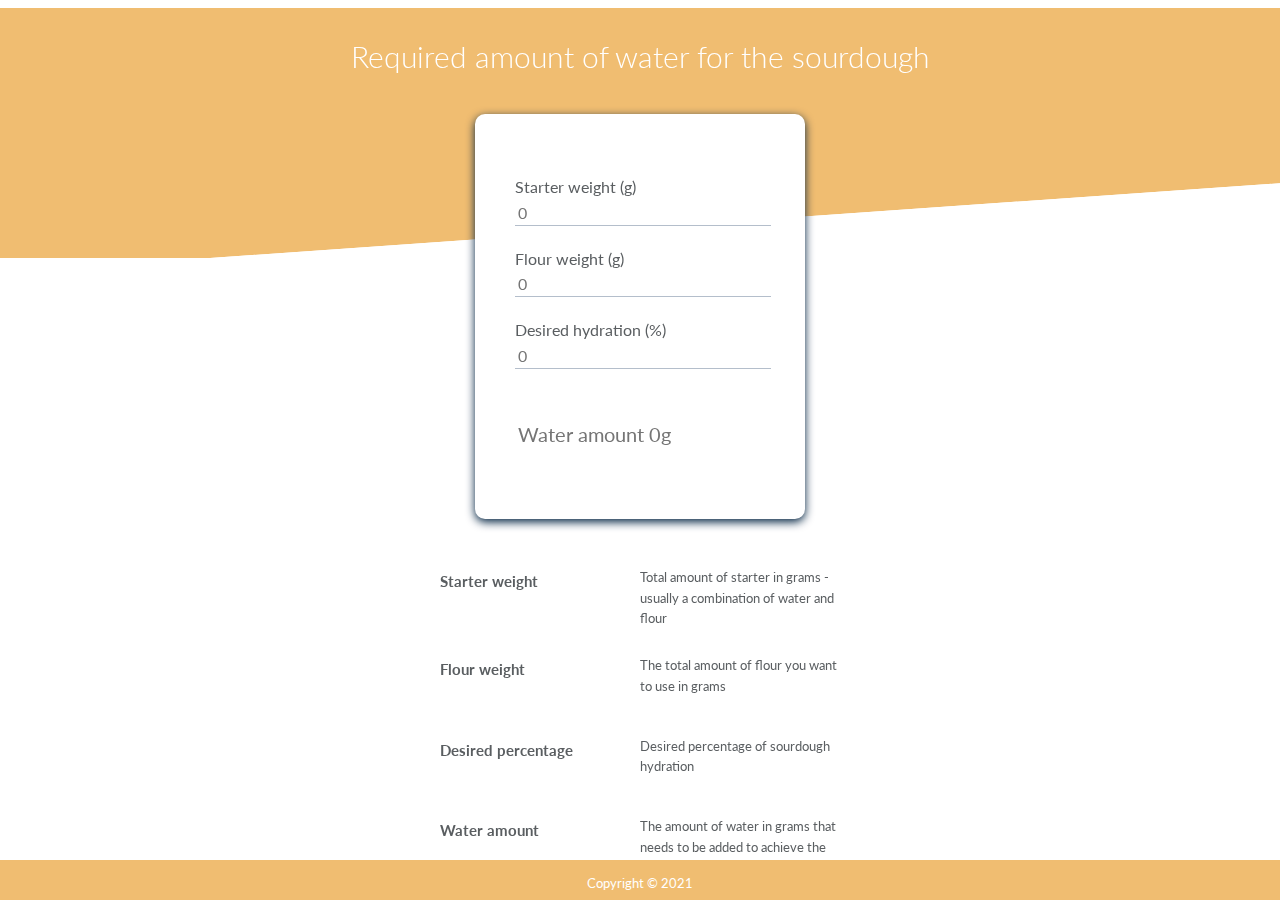
==== index.html @ 31566a31 "Initial commit" ====
<!DOCTYPE html>
<html>
    <head>
        <meta charset="utf-8">
        <meta http-equiv="X-UA-Compatible" content="IE=edge">
        <title>Sourdough</title>
        <link rel="shortcut icon" type="image/png" href="images/sourdough_bread.png"/>
        <meta name="description" content="Calculate the water amount needed for making sourdough usually for bread based on starter, flour amount and desired percentage.">
        <meta name="viewport" content="width=device-width, initial-scale=1">
        <link rel="stylesheet" href="css/styles.css">
    </head>
    <body>       
        <section class="dough">
            <div class="container">
                <h1>Required amount of water for the sourdough</h1>
                <div class="dough-form">
                    <div class="dough-input">
                        <label for="starter">Starter weight (g)</label>
                        <input type="number" id="starter" placeholder="0" required>
                    </div>
                    <div class="dough-input">
                        <label for="flour">Flour weight (g)</label>
                        <input type="number" id="flour" placeholder="0" required>
                    </div>
                    <div class="dough-input">
                        <label for="percentage">Desired hydration (%)</label>
                        <input type="number" id="percentage" placeholder="0" required>
                    </div>
                    <div class="output">
                        <input type="text" id="water" placeholder="Water amount 0g" disabled>
                    </div>
                </div>
                <div class="legend">
                    <h3>Starter weight</h3>
                    <p>Total amount of starter in grams - usually a combination of water and flour</p>
                    <h3>Flour weight</h3>
                    <p>The total amount of flour you want to use in grams</p>
                    <h3>Desired percentage</h3>
                    <p>Desired percentage of sourdough hydration</p>
                    <h3>Water amount</h3>
                    <p>The amount of water in grams that needs to be added to achieve the desired percentage of hydration of the sourdough. Assuming that starter is made of 50% water and 50% of flour.</p>
                </div>
            </div>
        </div>
        <footer class="footer">
            <p>Copyright &copy 2021</p>
        </footer>

        <script>
            document.getElementById('flour').addEventListener('input', () => calculate());
            document.getElementById('starter').addEventListener('input', () => calculate());
            document.getElementById('percentage').addEventListener('input', () => calculate());
            function calculate() {
                const starter = parseInt(document.getElementById('starter').value) || 0;
                const flour = parseInt(document.getElementById('flour').value) || 0;
                const percentage = parseInt(document.getElementById('percentage').value) || 0;
                let water = (percentage*(flour + starter/2) - (100 * (starter/2)))/100;

                if (water < 0)
                    document.getElementById('water').setAttribute('placeholder', "Amount is less than 0")
                else 
                    document.getElementById('water').setAttribute('placeholder', water ? water + "g of water" : "Cannot be calculated")
            }
        </script>
    </body>
</html>
---- css/styles.css ----
@import url('https://fonts.googleapis.com/css2?family=Lato:wght@300&display=swap');

:root {
    --primary-color: #5a5e61;
    --secondary-color: #f0bd71;
    --dark-color: #002240;
    --light-color: #fff;
    --medium-color: #b4becb;
}

body {
    font-family: "Lato", sans-serif;
    line-height: 1.6;
}

label {
    color: var(--primary-color);
}

.container {
    max-width: 1100px;
    margin: 0 auto;
    overflow: auto;
    padding: 0 40px;
    display: flex;
    flex-flow: column wrap;
    justify-content: center;
    align-items: center;
}

.dough {
    height: 250px;
    background-color: var(--secondary-color);
    color: var(--light-color);
    position: fixed;
    right: 0;
    left: 0;
}

.legend {
    display: grid;
    color:var(--primary-color);
    margin: 20px;
    padding: 5px;
    grid-template-columns: repeat(2, 1fr);
    grid-template-rows: repeat(4, 1fr);
    width: 400px;
    height: 400px;
}

.dough::before,
.dough::after {
    content: "";
    position: absolute;
    height: 100px;
    bottom: -70px;
    right: 0;
    left: 0;
    background: var(--light-color);
    transform: skewY(-4deg);
    -webkit-transform: skewY(-4deg);
    -moz-transform: skewY(-4deg);
    -ms-transform: skewY(-4deg);
}

h1 {
    font-weight: 300;
    font-size: 30px;
    line-height: 1.2;
    margin: 30px 0;
}

h3 {
    font-size: 15px;
}

p {
    font-size: 13px;
}

.dough-form {
    position: relative;
    overflow: visible;
    top: 0;
    right: 0;
    bottom: 0;
    left: 0;
    height: 220;
    width: 250px;
    background-color: var(--light-color);
    color: var(--primary-color);
    border-radius: 10px;
    box-shadow: 0 3px 10px var(--dark-color);
    padding: 40px;
    margin: 10px;
    flex: 1;
    z-index: 100;

}

.dough-form .dough-input {
    margin: 20px 0;
}

.output input[type='text']{
    margin: 30px 0;
    border: 0;
    width: 100%;
    padding: 3px;
    font-size: 20px;
    color: var(--primary-color);
    background-color: var(--light-color);
    font-family: "Lato", sans-serif !important;
}

.dough-form input[type='number']{
    border: 0;
    border-bottom: 1px solid var(--medium-color);
    width: 100%;
    padding: 3px;
    font-size: 16px;
    color: var(--primary-color);
    font-family: "Lato", sans-serif !important;
}

.dough-form input:focus {
    outline: none;
}

.footer {
    color: var(--light-color);
    background-color: var(--secondary-color);
    text-align: center;
    position: fixed;
    left: 0;
    bottom: 0;
    width: 100%;
    height: 40px;
}
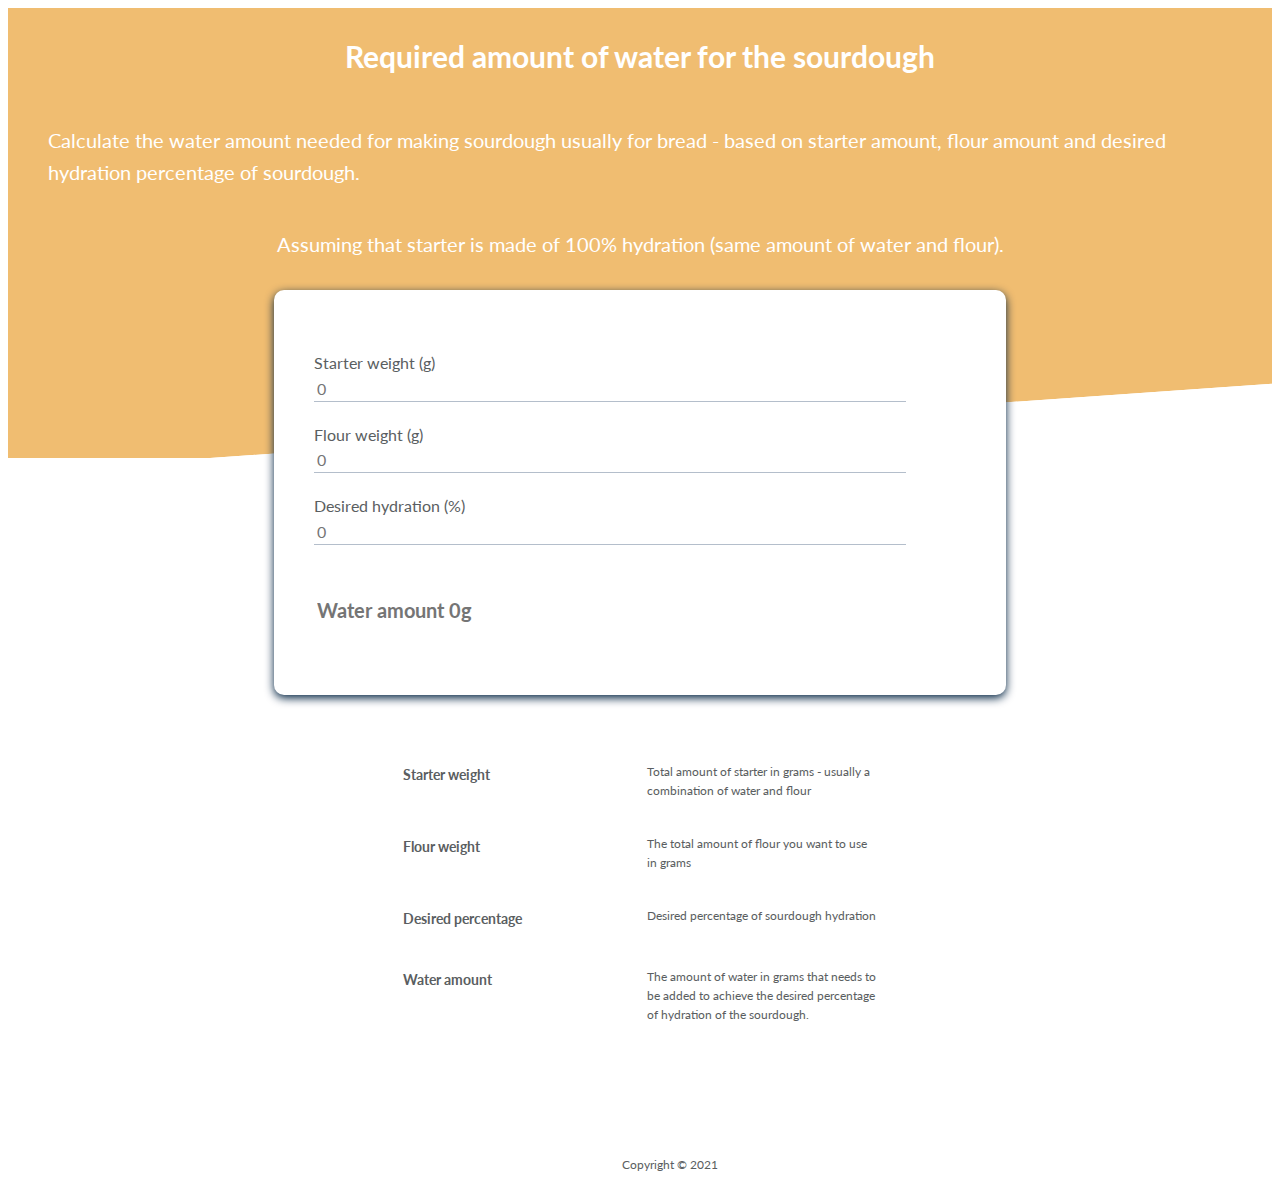
==== commit 795984b8: "Some style changes" ====
--- a/index.html
+++ b/index.html
@@ -5,7 +5,7 @@
         <meta http-equiv="X-UA-Compatible" content="IE=edge">
         <title>Sourdough</title>
         <link rel="shortcut icon" type="image/png" href="images/sourdough_bread.png"/>
-        <meta name="description" content="Calculate the water amount needed for making sourdough usually for bread based on starter, flour amount and desired percentage.">
+        <meta name="description" content="Calculate the water amount needed for making sourdough usually for bread based on starter, flour amount and desired hydration percentage of sourdough.">
         <meta name="viewport" content="width=device-width, initial-scale=1">
         <link rel="stylesheet" href="css/styles.css">
     </head>
@@ -13,6 +13,8 @@
         <section class="dough">
             <div class="container">
                 <h1>Required amount of water for the sourdough</h1>
+                <p class="description">Calculate the water amount needed for making sourdough usually for bread - based on starter amount, flour amount and desired hydration percentage of sourdough.</p>
+                <p class="description">Assuming that starter is made of 100% hydration (same amount of water and flour).</p>
                 <div class="dough-form">
                     <div class="dough-input">
                         <label for="starter">Starter weight (g)</label>
@@ -38,7 +40,7 @@
                     <h3>Desired percentage</h3>
                     <p>Desired percentage of sourdough hydration</p>
                     <h3>Water amount</h3>
-                    <p>The amount of water in grams that needs to be added to achieve the desired percentage of hydration of the sourdough. Assuming that starter is made of 50% water and 50% of flour.</p>
+                    <p>The amount of water in grams that needs to be added to achieve the desired percentage of hydration of the sourdough.</p>
                 </div>
             </div>
         </div>
--- a/css/styles.css
+++ b/css/styles.css
@@ -18,7 +18,6 @@
 }
 
 .container {
-    max-width: 1100px;
     margin: 0 auto;
     overflow: auto;
     padding: 0 40px;
@@ -29,23 +28,22 @@
 }
 
 .dough {
-    height: 250px;
+    height: 450px;
     background-color: var(--secondary-color);
     color: var(--light-color);
-    position: fixed;
-    right: 0;
-    left: 0;
+    position: relative;
 }
 
 .legend {
     display: grid;
     color:var(--primary-color);
-    margin: 20px;
+    margin: 40px;
     padding: 5px;
     grid-template-columns: repeat(2, 1fr);
-    grid-template-rows: repeat(4, 1fr);
-    width: 400px;
-    height: 400px;
+    grid-template-rows: repeat(5, 1fr);
+    width: 40%;
+    grid-gap: 3%;
+    height: 330px;
 }
 
 .dough::before,
@@ -64,18 +62,18 @@
 }
 
 h1 {
-    font-weight: 300;
+    font-weight: bold;
     font-size: 30px;
     line-height: 1.2;
     margin: 30px 0;
 }
 
 h3 {
-    font-size: 15px;
+    font-size: 14px;
 }
 
 p {
-    font-size: 13px;
+    font-size: 12px;
 }
 
 .dough-form {
@@ -86,7 +84,7 @@
     bottom: 0;
     left: 0;
     height: 220;
-    width: 250px;
+    width: 55%;
     background-color: var(--light-color);
     color: var(--primary-color);
     border-radius: 10px;
@@ -108,19 +106,20 @@
     width: 100%;
     padding: 3px;
     font-size: 20px;
+    font-weight: bolder;
     color: var(--primary-color);
     background-color: var(--light-color);
-    font-family: "Lato", sans-serif !important;
+    font-family: "Lato", sans-serif;
 }
 
 .dough-form input[type='number']{
     border: 0;
     border-bottom: 1px solid var(--medium-color);
-    width: 100%;
+    width: 90%;
     padding: 3px;
     font-size: 16px;
     color: var(--primary-color);
-    font-family: "Lato", sans-serif !important;
+    font-family: "Lato", sans-serif;
 }
 
 .dough-form input:focus {
@@ -128,12 +127,41 @@
 }
 
 .footer {
-    color: var(--light-color);
-    background-color: var(--secondary-color);
+    color: var(--primary-color);
     text-align: center;
-    position: fixed;
-    left: 0;
-    bottom: 0;
     width: 100%;
     height: 40px;
+    margin: 30px;
+}
+
+.description {
+    font-size: 20px;
+}
+
+/* mobile */
+@media(max-width: 500px) {
+    h1 {
+        font-size: 22px;
+    }
+
+    h3 {
+        font-size: 13px;
+    }
+
+    p {
+        font-size: 11px;
+    }
+
+    .output input[type='text']{
+        font-size: 16px;
+    }
+    
+    .dough-form input[type='number']{
+        font-size: 12px;
+    }
+    
+    .description {
+        font-size: 15px;
+    }
+    
 }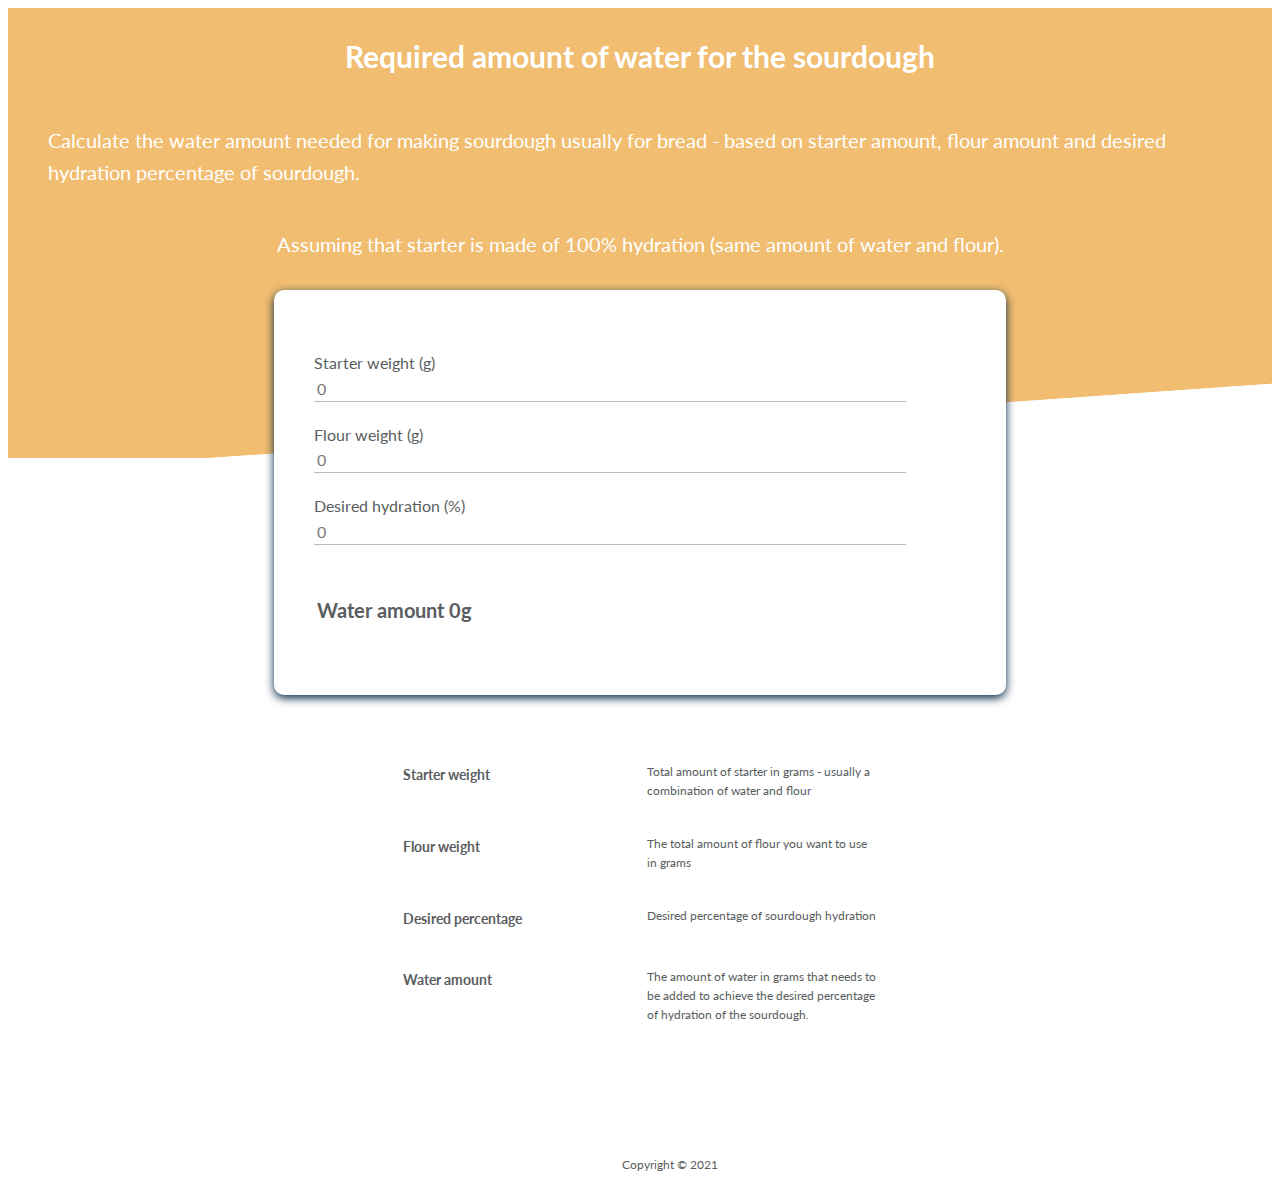
==== commit ee147546: "Change output holder" ====
--- a/index.html
+++ b/index.html
@@ -29,7 +29,7 @@
                         <input type="number" id="percentage" placeholder="0" required>
                     </div>
                     <div class="output">
-                        <input type="text" id="water" placeholder="Water amount 0g" disabled>
+                        <input type="text" id="water" value="Water amount 0g" disabled>
                     </div>
                 </div>
                 <div class="legend">
@@ -59,9 +59,9 @@
                 let water = (percentage*(flour + starter/2) - (100 * (starter/2)))/100;
 
                 if (water < 0)
-                    document.getElementById('water').setAttribute('placeholder', "Amount is less than 0")
+                    document.getElementById('water').setAttribute('value', "Amount is less than 0")
                 else 
-                    document.getElementById('water').setAttribute('placeholder', water ? water + "g of water" : "Cannot be calculated")
+                    document.getElementById('water').setAttribute('value', water ? water + "g of water" : "Cannot be calculated")
             }
         </script>
     </body>
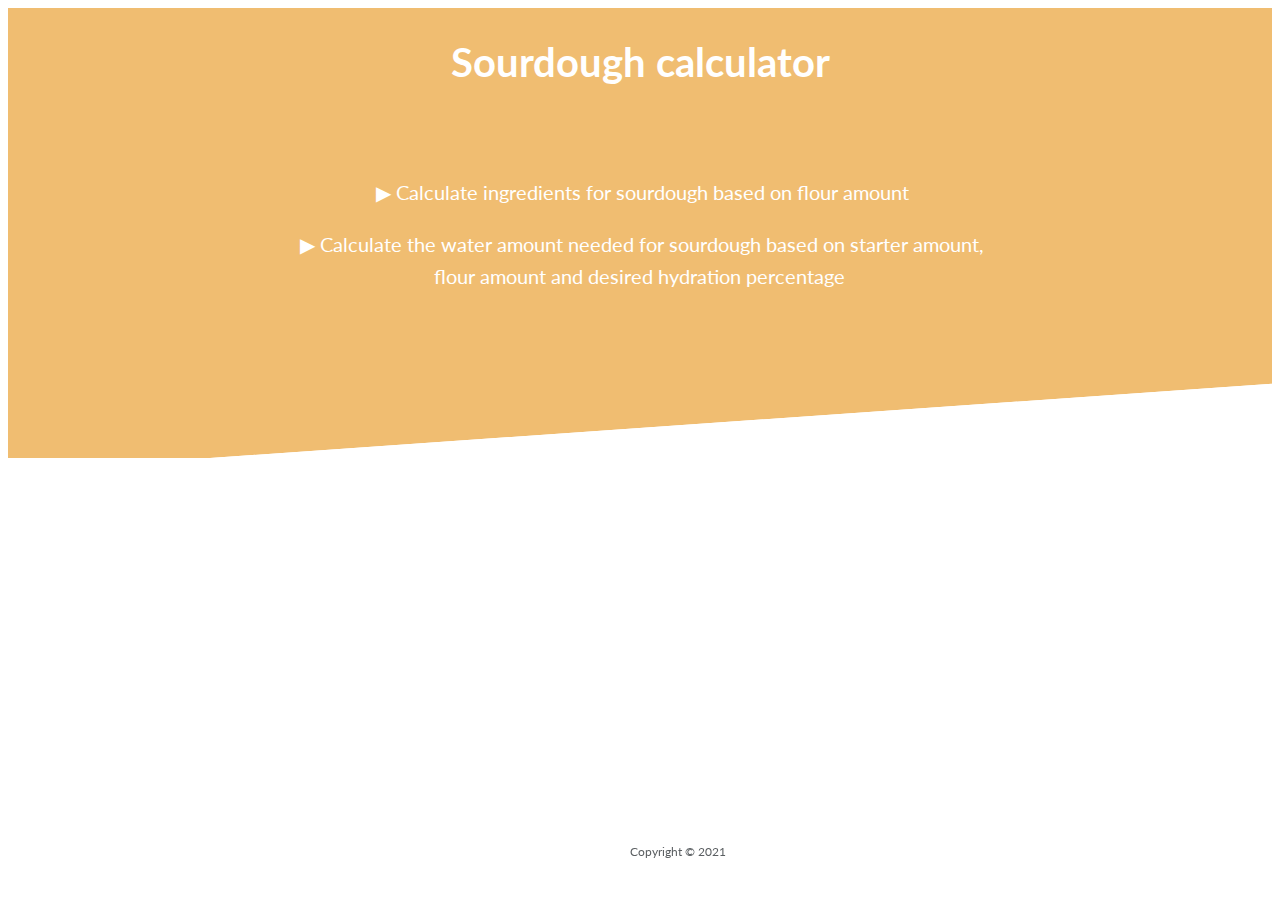
==== commit 42143876: "Add two pages" ====
--- a/index.html
+++ b/index.html
@@ -12,57 +12,15 @@
     <body>       
         <section class="dough">
             <div class="container">
-                <h1>Required amount of water for the sourdough</h1>
-                <p class="description">Calculate the water amount needed for making sourdough usually for bread - based on starter amount, flour amount and desired hydration percentage of sourdough.</p>
-                <p class="description">Assuming that starter is made of 100% hydration (same amount of water and flour).</p>
-                <div class="dough-form">
-                    <div class="dough-input">
-                        <label for="starter">Starter weight (g)</label>
-                        <input type="number" id="starter" placeholder="0" required>
-                    </div>
-                    <div class="dough-input">
-                        <label for="flour">Flour weight (g)</label>
-                        <input type="number" id="flour" placeholder="0" required>
-                    </div>
-                    <div class="dough-input">
-                        <label for="percentage">Desired hydration (%)</label>
-                        <input type="number" id="percentage" placeholder="0" required>
-                    </div>
-                    <div class="output">
-                        <input type="text" id="water" value="Water amount 0g" disabled>
-                    </div>
-                </div>
-                <div class="legend">
-                    <h3>Starter weight</h3>
-                    <p>Total amount of starter in grams - usually a combination of water and flour</p>
-                    <h3>Flour weight</h3>
-                    <p>The total amount of flour you want to use in grams</p>
-                    <h3>Desired percentage</h3>
-                    <p>Desired percentage of sourdough hydration</p>
-                    <h3>Water amount</h3>
-                    <p>The amount of water in grams that needs to be added to achieve the desired percentage of hydration of the sourdough.</p>
+                <h1>Sourdough calculator</h1>
+                <div class="container pages">
+                    <a href="ingredients.html">Calculate ingredients for sourdough based on flour amount</a>
+                    <a href="water.html">Calculate the water amount needed for sourdough based on starter amount, flour amount and desired hydration percentage</a>
                 </div>
             </div>
         </div>
         <footer class="footer">
             <p>Copyright &copy 2021</p>
         </footer>
-
-        <script>
-            document.getElementById('flour').addEventListener('input', () => calculate());
-            document.getElementById('starter').addEventListener('input', () => calculate());
-            document.getElementById('percentage').addEventListener('input', () => calculate());
-            function calculate() {
-                const starter = parseInt(document.getElementById('starter').value) || 0;
-                const flour = parseInt(document.getElementById('flour').value) || 0;
-                const percentage = parseInt(document.getElementById('percentage').value) || 0;
-                let water = (percentage*(flour + starter/2) - (100 * (starter/2)))/100;
-
-                if (water < 0)
-                    document.getElementById('water').setAttribute('value', "Amount is less than 0")
-                else 
-                    document.getElementById('water').setAttribute('value', water ? water + "g of water" : "Cannot be calculated")
-            }
-        </script>
     </body>
 </html>--- a/css/styles.css
+++ b/css/styles.css
@@ -33,6 +33,7 @@
     color: var(--light-color);
     position: relative;
 }
+
 
 .legend {
     display: grid;
@@ -63,7 +64,7 @@
 
 h1 {
     font-weight: bold;
-    font-size: 30px;
+    font-size: 40px;
     line-height: 1.2;
     margin: 30px 0;
 }
@@ -132,16 +133,52 @@
     width: 100%;
     height: 40px;
     margin: 30px;
+    bottom: 0;
+    position: fixed;
 }
 
 .description {
     font-size: 20px;
+}
+
+.pages {
+    margin: 50px;
+    width: 60%;
+}
+
+.pages a {
+    color: var(--light-color);
+    margin: 10px;
+    font-size: 20px;
+    text-decoration: none;
+    text-align: center;
+}
+
+.pages a:hover {
+    transform: scale(1.1);
+    font-weight: bold;
+}
+
+.pages a::before {
+    content: '▶';
+    padding: 5px;
+}
+
+.back {
+    font-size: 50px;
+    color: var(--primary-color);
+    text-decoration: none;
+}
+
+.back a:hover {
+    text-decoration: underline;
+    transform: scale(1.1);
 }
 
 /* mobile */
 @media(max-width: 500px) {
     h1 {
-        font-size: 22px;
+        font-size: 30px;
     }
 
     h3 {
@@ -151,6 +188,10 @@
     p {
         font-size: 11px;
     }
+    
+    .pages a {
+        font-size: 15px;
+    }
 
     .output input[type='text']{
         font-size: 16px;
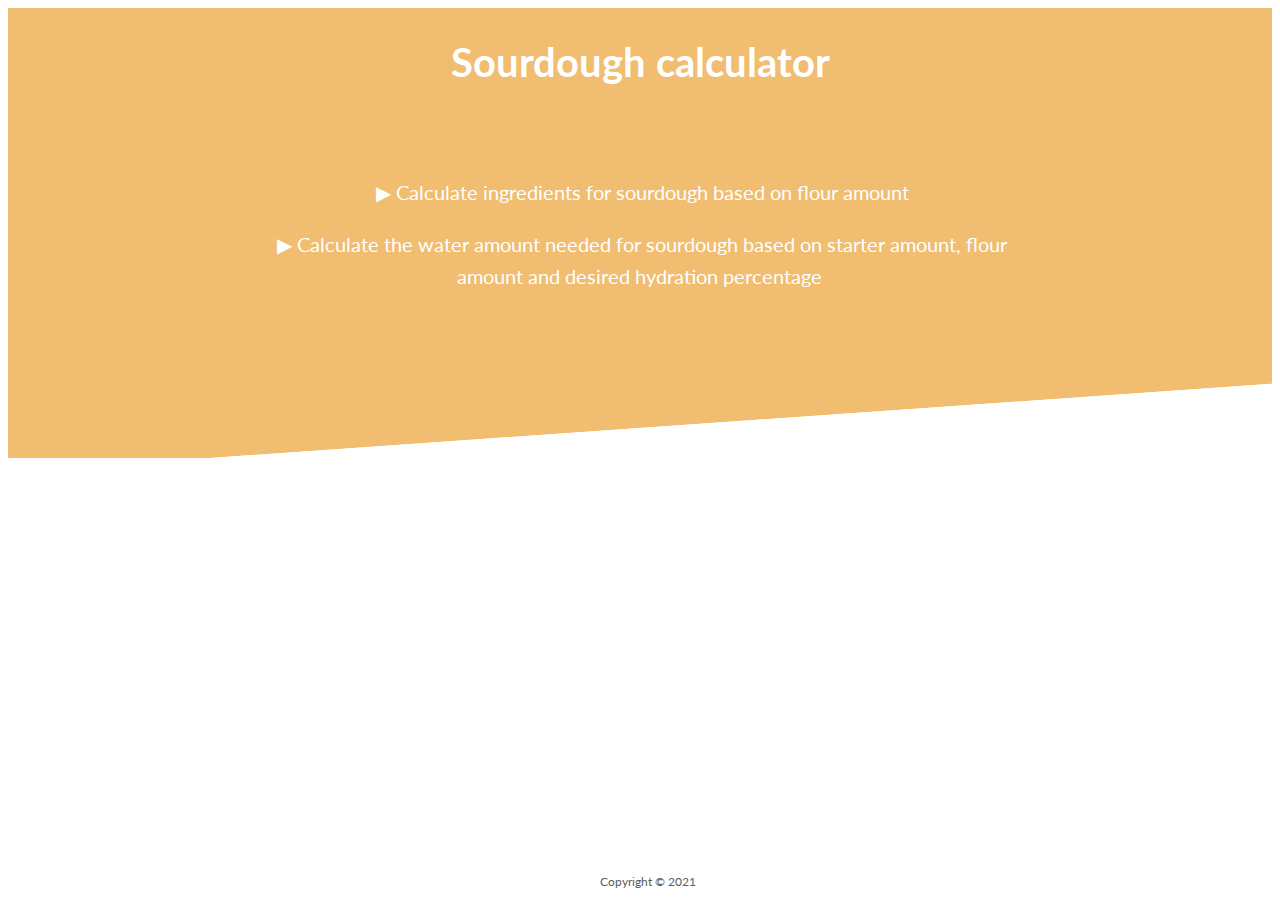
==== commit 6037375f: "Add hotjar integration" ====
--- a/index.html
+++ b/index.html
@@ -8,6 +8,18 @@
         <meta name="description" content="Calculate the water amount needed for making sourdough usually for bread based on starter, flour amount and desired hydration percentage of sourdough.">
         <meta name="viewport" content="width=device-width, initial-scale=1">
         <link rel="stylesheet" href="css/styles.css">
+
+        <!-- Hotjar Tracking Code for https://sourdoughmaker.com -->
+        <script>
+            (function(h,o,t,j,a,r){
+                h.hj=h.hj||function(){(h.hj.q=h.hj.q||[]).push(arguments)};
+                h._hjSettings={hjid:2705517,hjsv:6};
+                a=o.getElementsByTagName('head')[0];
+                r=o.createElement('script');r.async=1;
+                r.src=t+h._hjSettings.hjid+j+h._hjSettings.hjsv;
+                a.appendChild(r);
+            })(window,document,'https://static.hotjar.com/c/hotjar-','.js?sv=');
+        </script>
     </head>
     <body>       
         <section class="dough">
--- a/css/styles.css
+++ b/css/styles.css
@@ -20,7 +20,6 @@
 .container {
     margin: 0 auto;
     overflow: auto;
-    padding: 0 40px;
     display: flex;
     flex-flow: column wrap;
     justify-content: center;
@@ -38,7 +37,7 @@
 .legend {
     display: grid;
     color:var(--primary-color);
-    margin: 40px;
+    margin-bottom: 100px;
     padding: 5px;
     grid-template-columns: repeat(2, 1fr);
     grid-template-rows: repeat(5, 1fr);
@@ -84,7 +83,6 @@
     right: 0;
     bottom: 0;
     left: 0;
-    height: 220;
     width: 55%;
     background-color: var(--light-color);
     color: var(--primary-color);
@@ -94,15 +92,17 @@
     margin: 10px;
     flex: 1;
     z-index: 100;
-
 }
 
 .dough-form .dough-input {
     margin: 20px 0;
 }
 
+.output {
+    margin-top: 30px;
+}
+
 .output input[type='text']{
-    margin: 30px 0;
     border: 0;
     width: 100%;
     padding: 3px;
@@ -129,10 +129,10 @@
 
 .footer {
     color: var(--primary-color);
+    background-color: var(--light-color);
     text-align: center;
     width: 100%;
     height: 40px;
-    margin: 30px;
     bottom: 0;
     position: fixed;
 }
@@ -168,6 +168,7 @@
     font-size: 50px;
     color: var(--primary-color);
     text-decoration: none;
+    margin-bottom: 100px;
 }
 
 .back a:hover {
@@ -179,6 +180,7 @@
 @media(max-width: 500px) {
     h1 {
         font-size: 30px;
+        text-align: center;
     }
 
     h3 {
@@ -188,15 +190,44 @@
     p {
         font-size: 11px;
     }
-    
+
+    .legend {
+        width: 80%;
+    }
+    
+    .pages {
+        width: 70%;
+    }
+
     .pages a {
         font-size: 15px;
+        /* text-align: center; */
     }
 
     .output input[type='text']{
         font-size: 16px;
     }
-    
+
+    .dough-form {
+        height: 200px;
+        width: 65%;
+    }
+    
+    .dough::before,
+    .dough::after {
+        content: "";
+        position: absolute;
+        height: 100px;
+        bottom: -70px;
+        right: 0;
+        left: 0;
+        background: var(--light-color);
+        transform: skewY(0);
+        -webkit-transform: skewY(0);
+        -moz-transform: skewY(0);
+        -ms-transform: skewY(0);
+    }
+
     .dough-form input[type='number']{
         font-size: 12px;
     }
